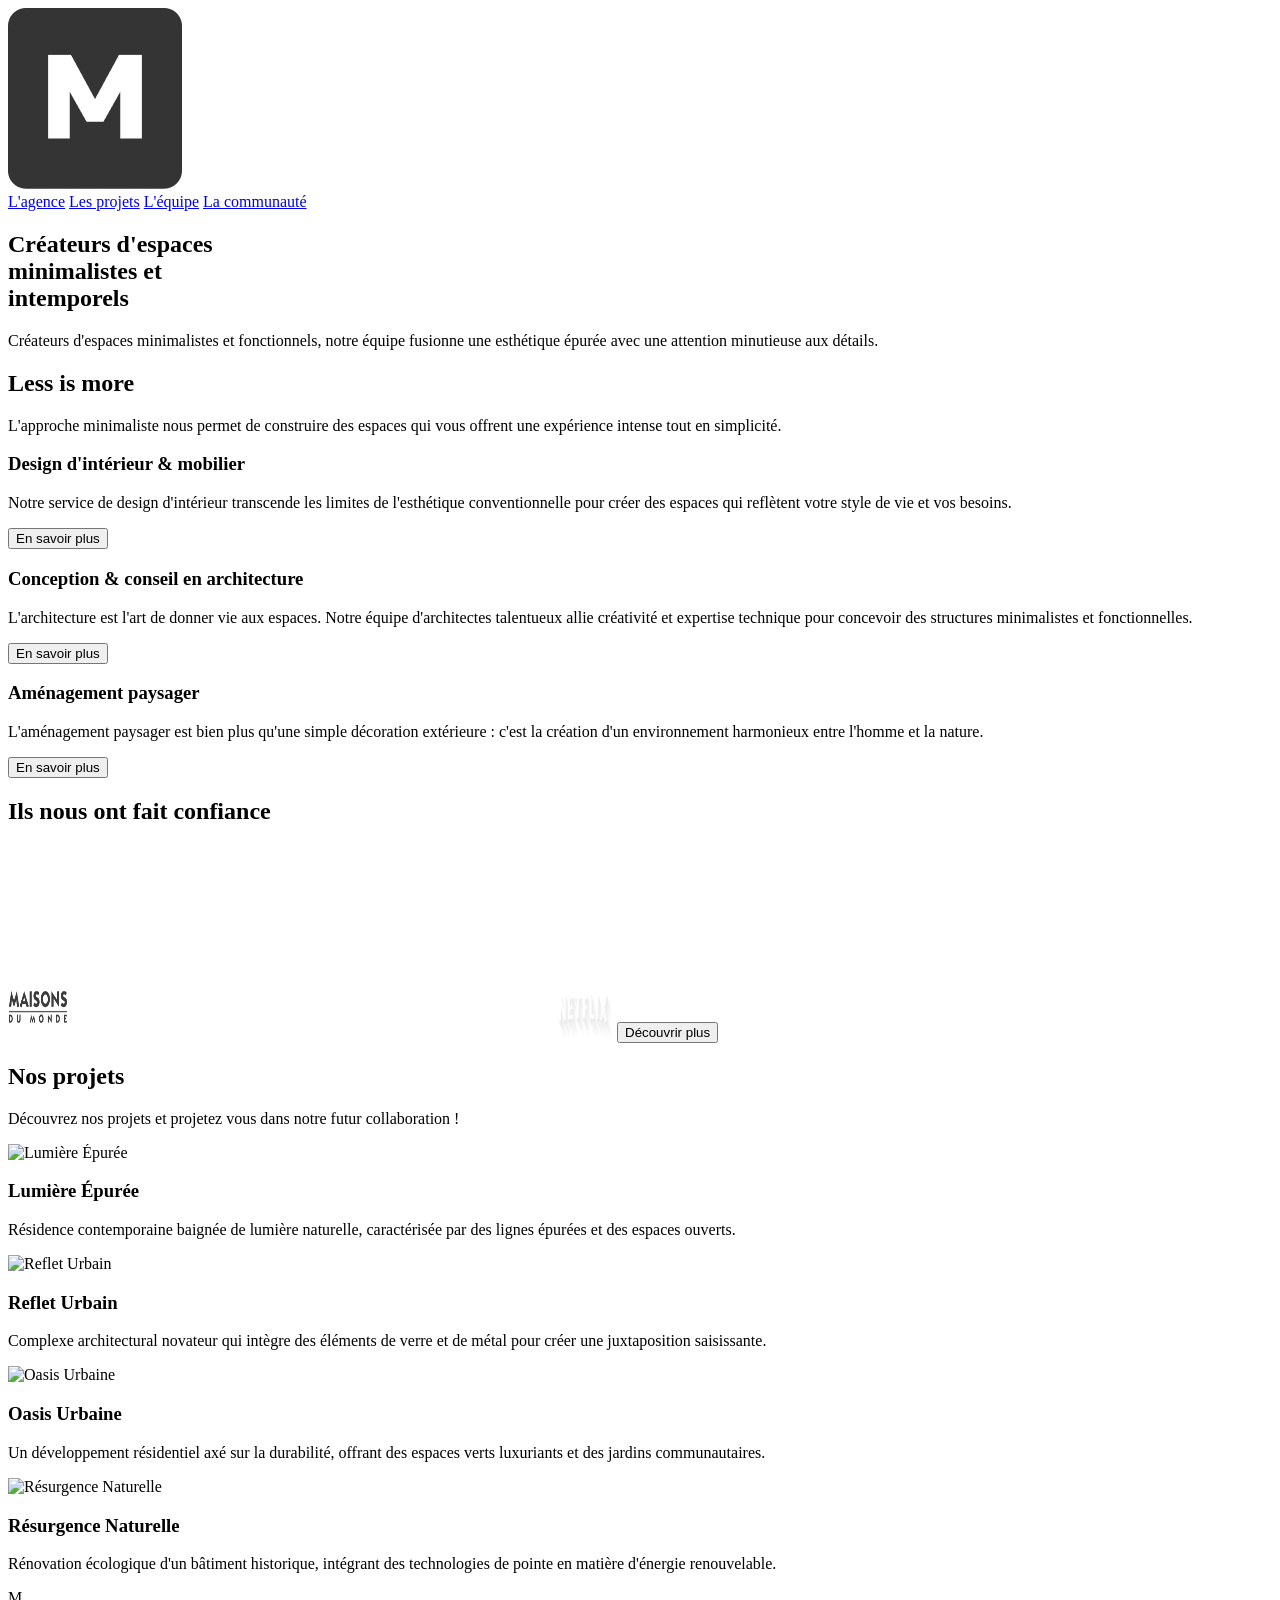
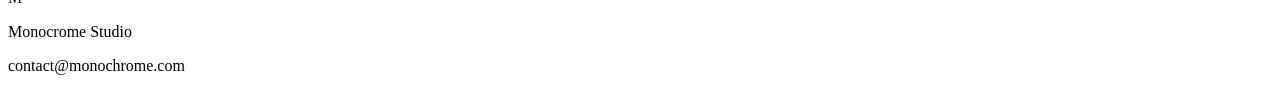
==== index.html @ 3fe99bdf "monochrome" ====
<!DOCTYPE html>
<html lang="fr">
<head>
    <meta charset="UTF-8">
    <meta name="viewport" content="width=device-width, initial-scale=1.0">
    <title>Monocrome Studio</title>
    <link rel="stylesheet" href="style.css">
</head>
<body>

    <!-- Header -->
    <header>
        <img src="asset/Group 2.png"width sizes="50">
        <nav>
            <a href="#">L'agence</a>
            <a href="#">Les projets</a>
            <a href="#">L'équipe</a>
            <a href="#">La communauté</a>
        </nav>
    </header>

    <!-- Section 1 -->
    <section>
        <h1>Créateurs d'espaces<br>minimalistes et<br>intemporels</h1>
        <p>Créateurs d'espaces minimalistes et fonctionnels, notre équipe fusionne une esthétique épurée avec une attention minutieuse aux détails.</p>
    </section>

    <!-- Section 2 -->
    <section>
        <h2>Less is more</h2>
        <p>L'approche minimaliste nous permet de construire des espaces qui vous offrent une expérience intense tout en simplicité.</p>

        <div>
            <h3>Design d'intérieur & mobilier</h3>
            <p>Notre service de design d'intérieur transcende les limites de l'esthétique conventionnelle pour créer des espaces qui reflètent votre style de vie et vos besoins.</p>
            <button>En savoir plus</button>
        </div>

        <div>
            <h3>Conception & conseil en architecture</h3>
            <p>L'architecture est l'art de donner vie aux espaces. Notre équipe d'architectes talentueux allie créativité et expertise technique pour concevoir des structures minimalistes et fonctionnelles.</p>
            <button>En savoir plus</button>
        </div>

        <div>
            <h3>Aménagement paysager</h3>
            <p>L'aménagement paysager est bien plus qu'une simple décoration extérieure : c'est la création d'un environnement harmonieux entre l'homme et la nature.</p>
            <button>En savoir plus</button>
        </div>
    </section>

    <!-- Section 3 -->
    <section>
        <h2>Ils nous ont fait confiance</h2>
            <img src="asset/image 2.png"width="60" height="60">
            <img src="asset/image 3.png">
            <img src="asset/image 4.png"width="60" height="60">
        <button>Découvrir plus</button>
    </section>

    <!-- Section 4 -->
    <section>
        <h2>Nos projets</h2>
        <p>Découvrez nos projets et projetez vous dans notre futur collaboration !</p>

        <div>
            <img src="https://via.placeholder.com/600x400?text=Lumière+Épurée" alt="Lumière Épurée">
            <h3>Lumière Épurée</h3>
            <p>Résidence contemporaine baignée de lumière naturelle, caractérisée par des lignes épurées et des espaces ouverts.</p>
        </div>

        <div>
            <img src="https://via.placeholder.com/600x400?text=Reflet+Urbain" alt="Reflet Urbain">
            <h3>Reflet Urbain</h3>
            <p>Complexe architectural novateur qui intègre des éléments de verre et de métal pour créer une juxtaposition saisissante.</p>
        </div>

        <div>
            <img src="https://via.placeholder.com/600x400?text=Oasis+Urbaine" alt="Oasis Urbaine">
            <h3>Oasis Urbaine</h3>
            <p>Un développement résidentiel axé sur la durabilité, offrant des espaces verts luxuriants et des jardins communautaires.</p>
        </div>

        <div>
            <img src="https://via.placeholder.com/600x400?text=Résurgence+Naturelle" alt="Résurgence Naturelle">
            <h3>Résurgence Naturelle</h3>
            <p>Rénovation écologique d'un bâtiment historique, intégrant des technologies de pointe en matière d'énergie renouvelable.</p>
        </div>
    </section>

    <!-- Footer -->
    <footer>
        <div>M</div>
        <p>Monocrome Studio</p>
        <p>contact@monochrome.com</p>
    </footer>

</body>
</html>
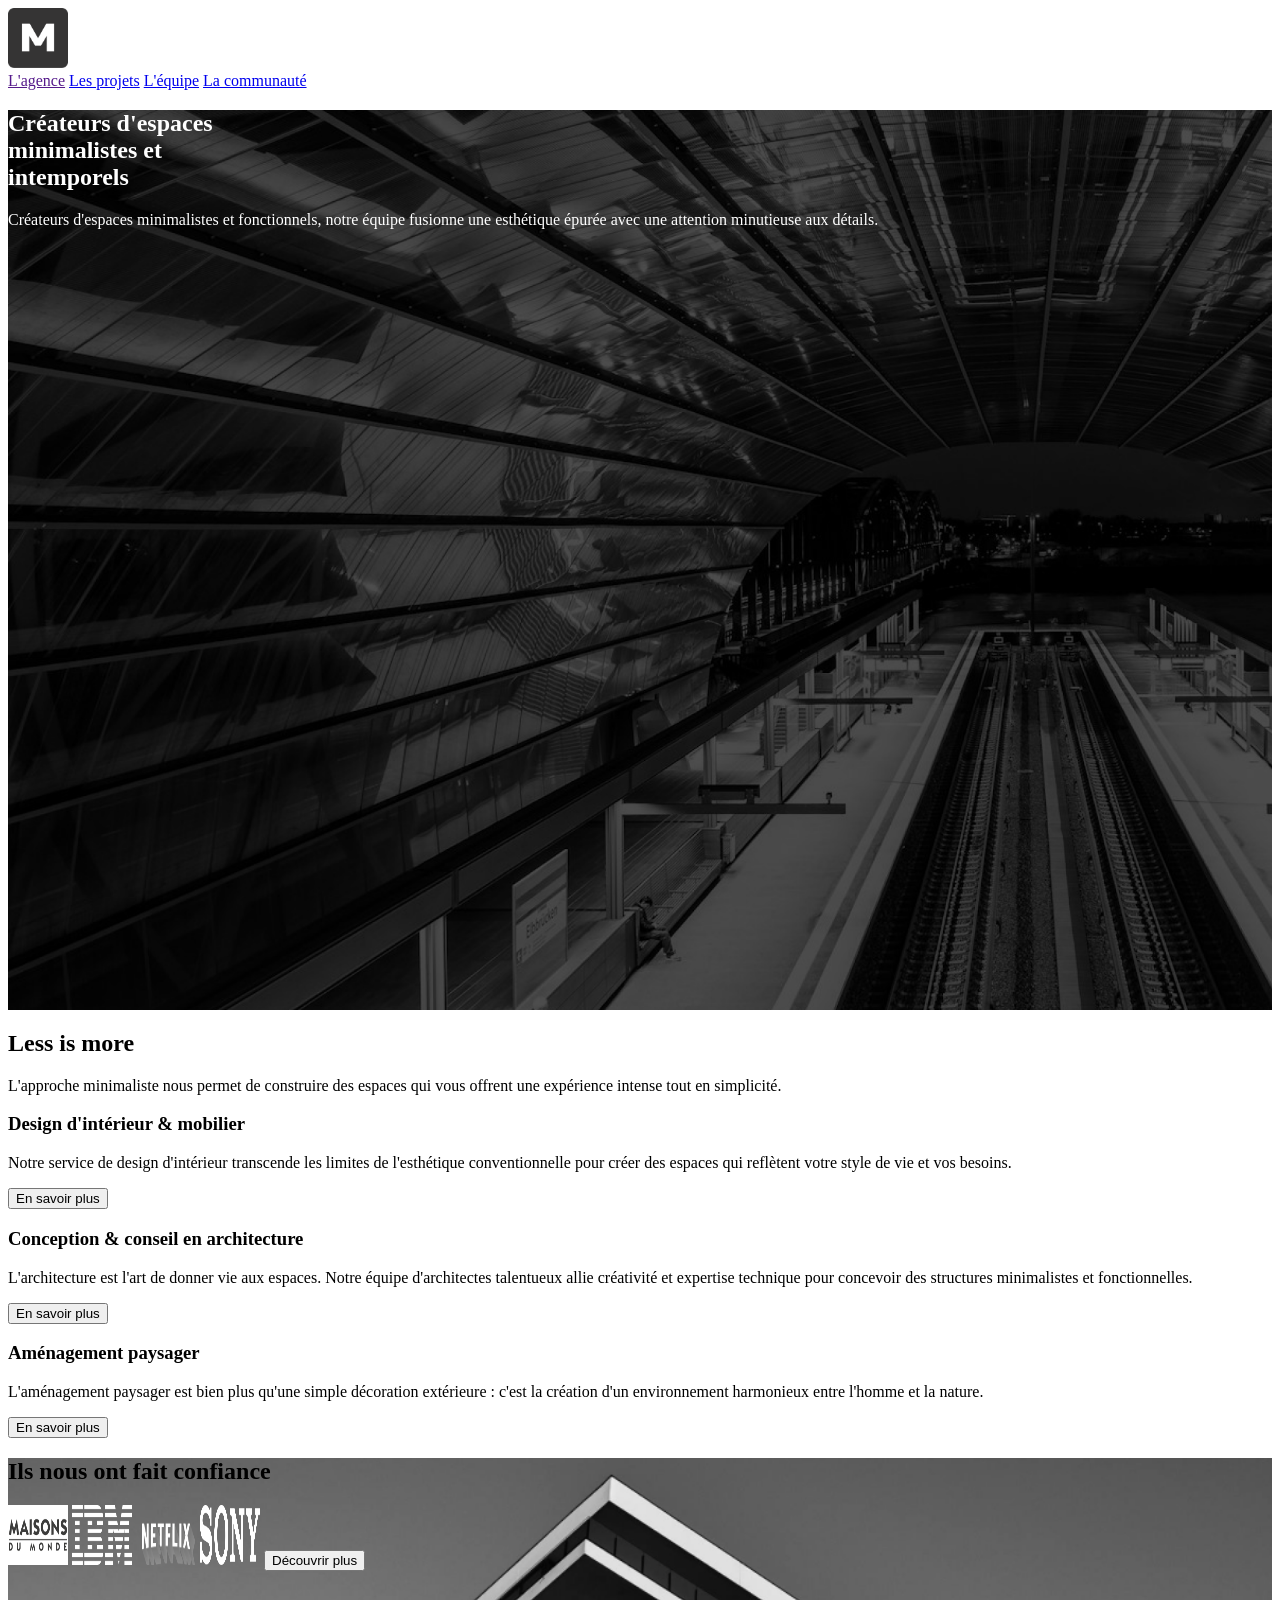
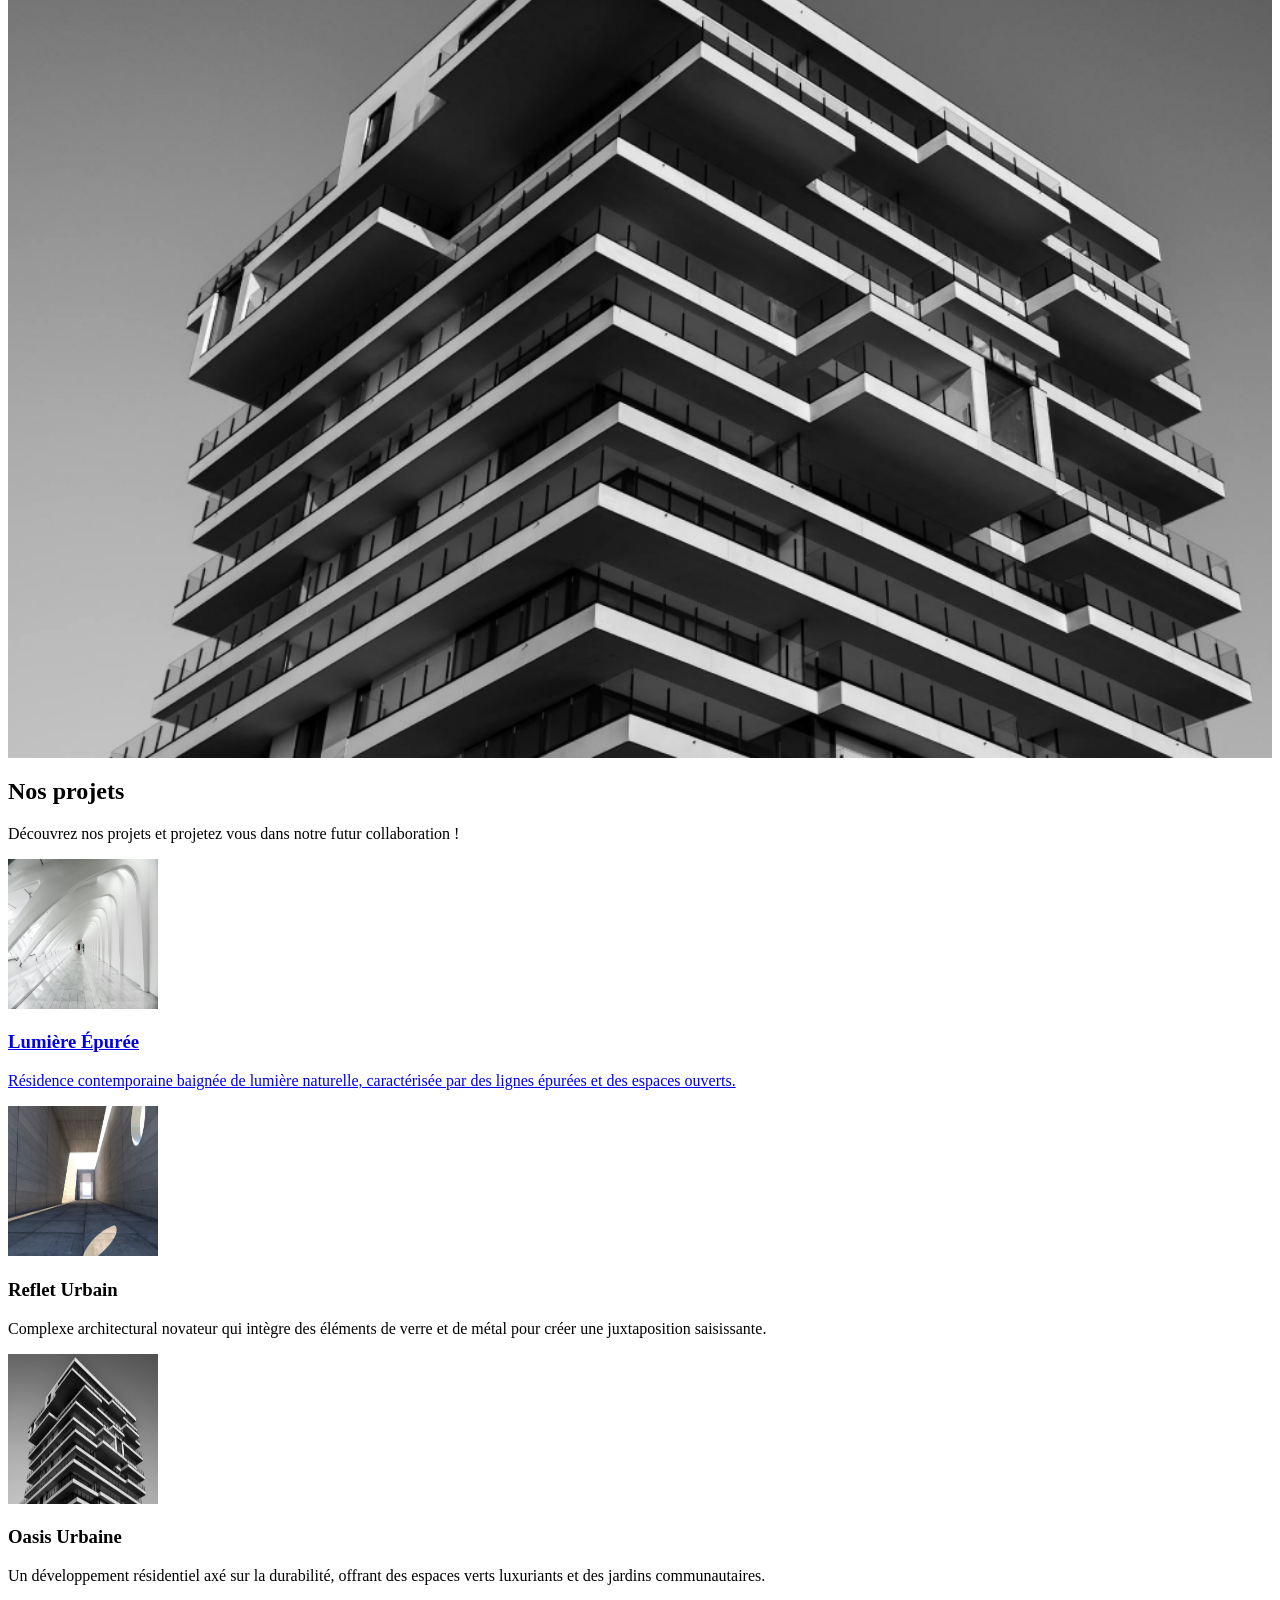
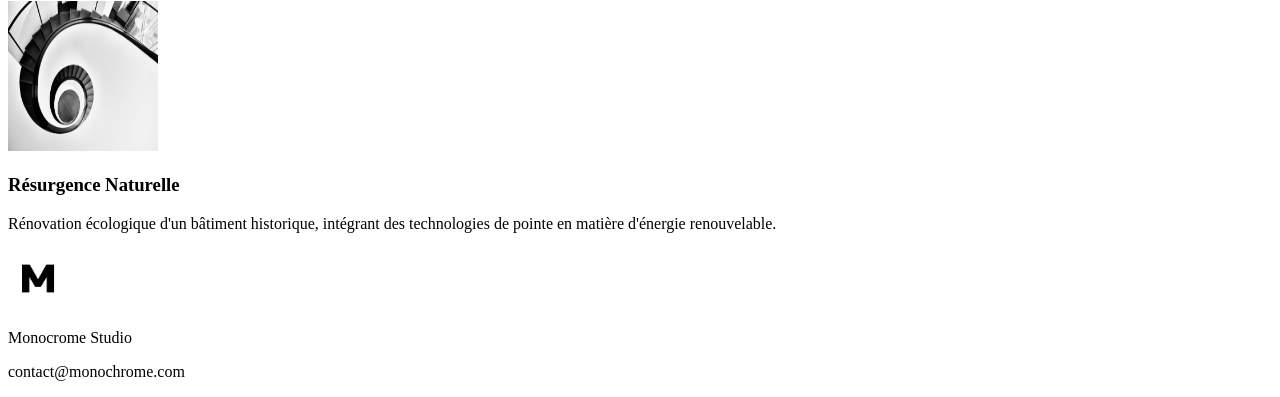
==== commit 08df4a03: "page 2" ====
--- a/index.html
+++ b/index.html
@@ -10,17 +10,17 @@
 
     <!-- Header -->
     <header>
-        <img src="asset/Group 2.png"width sizes="50">
+        <img src="asset/Group 2.png"width="60" height="60">
         <nav>
-            <a href="#">L'agence</a>
-            <a href="#">Les projets</a>
+            <a href="">L'agence</a>
+            <a href="#Les projets">Les projets</a>
             <a href="#">L'équipe</a>
             <a href="#">La communauté</a>
         </nav>
     </header>
 
     <!-- Section 1 -->
-    <section>
+    <section class="section-hero white">
         <h1>Créateurs d'espaces<br>minimalistes et<br>intemporels</h1>
         <p>Créateurs d'espaces minimalistes et fonctionnels, notre équipe fusionne une esthétique épurée avec une attention minutieuse aux détails.</p>
     </section>
@@ -50,39 +50,41 @@
     </section>
 
     <!-- Section 3 -->
-    <section>
+    <section class="section-confiance">
         <h2>Ils nous ont fait confiance</h2>
             <img src="asset/image 2.png"width="60" height="60">
-            <img src="asset/image 3.png">
+            <img src="asset/image 3.png"width="60" height="60">
             <img src="asset/image 4.png"width="60" height="60">
+            <img src="asset/image 5.png"width="60" height="60">
         <button>Découvrir plus</button>
     </section>
 
     <!-- Section 4 -->
     <section>
-        <h2>Nos projets</h2>
+        <h2 id="Les projets">Nos projets</h2>
         <p>Découvrez nos projets et projetez vous dans notre futur collaboration !</p>
 
+        <a href="lumière epurée.html" target="_blank">
         <div>
-            <img src="https://via.placeholder.com/600x400?text=Lumière+Épurée" alt="Lumière Épurée">
+            <img src="asset/Pexels Photo by gdtography.png"width="150" height="150">
             <h3>Lumière Épurée</h3>
             <p>Résidence contemporaine baignée de lumière naturelle, caractérisée par des lignes épurées et des espaces ouverts.</p>
-        </div>
+        </div></a>
 
         <div>
-            <img src="https://via.placeholder.com/600x400?text=Reflet+Urbain" alt="Reflet Urbain">
+            <img src="asset/Pexels Photo by gdtography-2.png"width="150" height="150">
             <h3>Reflet Urbain</h3>
             <p>Complexe architectural novateur qui intègre des éléments de verre et de métal pour créer une juxtaposition saisissante.</p>
         </div>
 
         <div>
-            <img src="https://via.placeholder.com/600x400?text=Oasis+Urbaine" alt="Oasis Urbaine">
+            <img src="asset/Pexels Photo by gdtography-1.png"width="150" height="150">
             <h3>Oasis Urbaine</h3>
             <p>Un développement résidentiel axé sur la durabilité, offrant des espaces verts luxuriants et des jardins communautaires.</p>
         </div>
 
         <div>
-            <img src="https://via.placeholder.com/600x400?text=Résurgence+Naturelle" alt="Résurgence Naturelle">
+            <img src="asset/Pexels Photo by gdtography-3.png"width="150" height="150">
             <h3>Résurgence Naturelle</h3>
             <p>Rénovation écologique d'un bâtiment historique, intégrant des technologies de pointe en matière d'énergie renouvelable.</p>
         </div>
@@ -90,7 +92,7 @@
 
     <!-- Footer -->
     <footer>
-        <div>M</div>
+        <div><img src="asset/Group 1.png"width="60" height="60"></div>
         <p>Monocrome Studio</p>
         <p>contact@monochrome.com</p>
     </footer>
--- a/style.css
+++ b/style.css
@@ -0,0 +1,21 @@
+.section-hero{
+    background-image: url(asset/Rectangle\ 1.png);
+    background-size: cover;
+    background-repeat: no-repeat;
+    height: 100vh;
+}
+
+.section-confiance{
+    background-image: url(asset/Pexels\ Photo\ by\ gdtography-1.png);
+    background-size: cover;
+    background-repeat: no-repeat;
+    height: 100vh;
+}
+
+.white{
+    color: white;
+}
+
+.border{
+    border: 2px solid #000
+}
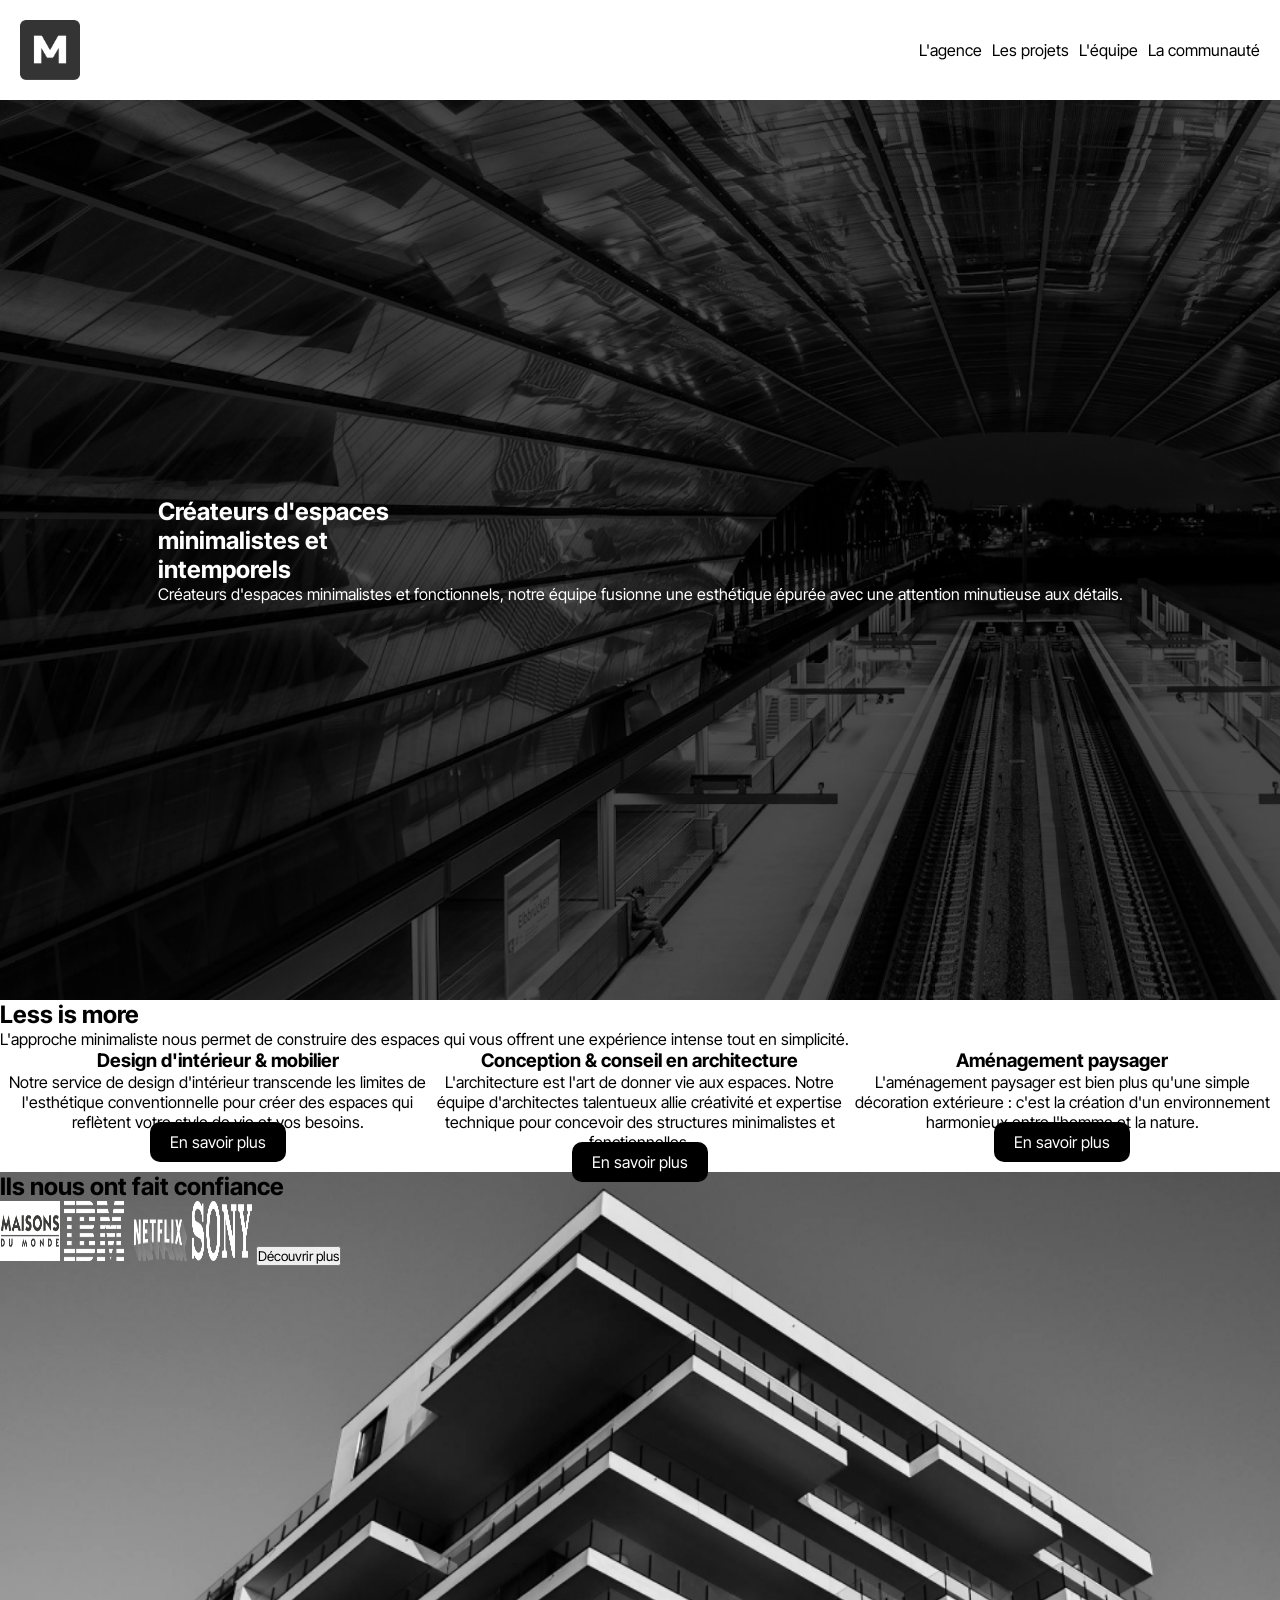
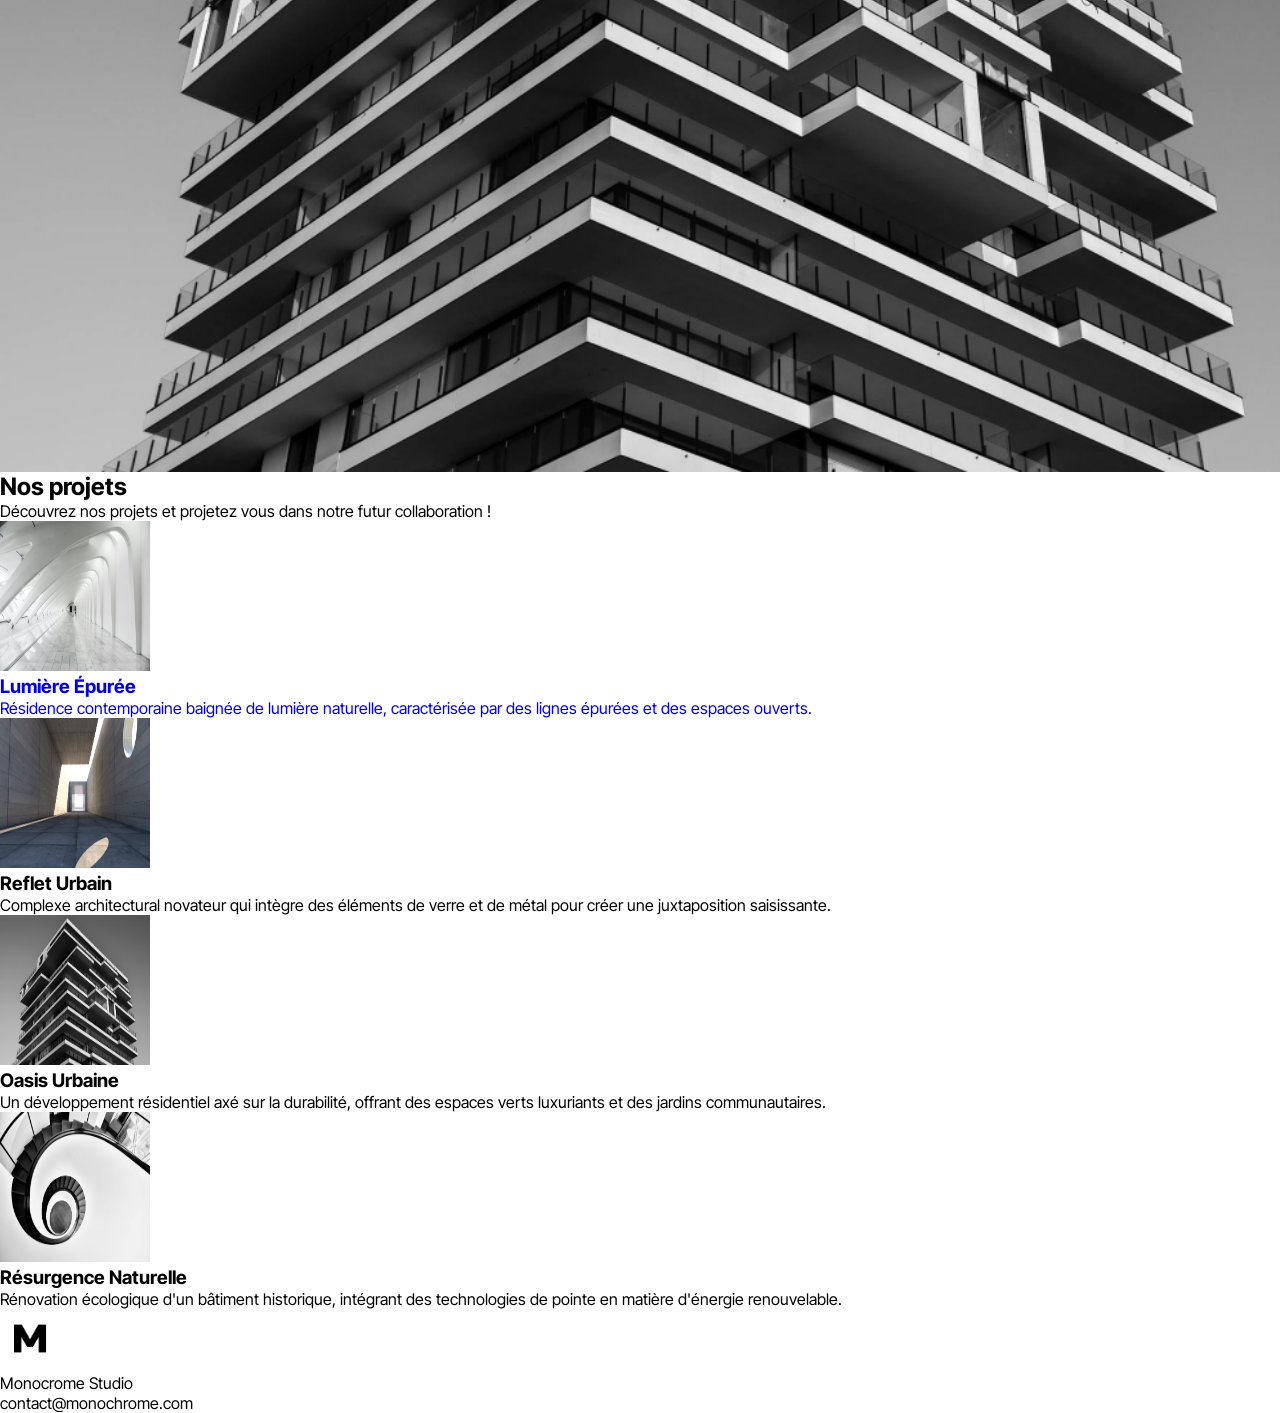
==== commit f8026db8: "2" ====
--- a/index.html
+++ b/index.html
@@ -9,44 +9,49 @@
 <body>
 
     <!-- Header -->
-    <header>
+    <header class="flex space-betwenn align-center p-20">
         <img src="asset/Group 2.png"width="60" height="60">
-        <nav>
-            <a href="">L'agence</a>
-            <a href="#Les projets">Les projets</a>
-            <a href="#">L'équipe</a>
-            <a href="#">La communauté</a>
+        <nav class="flex gap-8">
+            <a href="" class="black">L'agence</a>
+            <a href="" class="black" id="Lesprojets">Les projets</a>
+            <a href="" class="black">L'équipe</a>
+            <a href="" class="black">La communauté</a>
         </nav>
     </header>
 
     <!-- Section 1 -->
-    <section class="section-hero white">
+    <section class="section-hero white flex align-center justify-center">
+        <div class="justify-center">
         <h1>Créateurs d'espaces<br>minimalistes et<br>intemporels</h1>
         <p>Créateurs d'espaces minimalistes et fonctionnels, notre équipe fusionne une esthétique épurée avec une attention minutieuse aux détails.</p>
+        </div>
     </section>
 
     <!-- Section 2 -->
     <section>
+        <div>
         <h2>Less is more</h2>
         <p>L'approche minimaliste nous permet de construire des espaces qui vous offrent une expérience intense tout en simplicité.</p>
-
-        <div>
+        </div>
+<div class="flex space-betwenn justify-center">
+        <div class="card">
             <h3>Design d'intérieur & mobilier</h3>
             <p>Notre service de design d'intérieur transcende les limites de l'esthétique conventionnelle pour créer des espaces qui reflètent votre style de vie et vos besoins.</p>
-            <button>En savoir plus</button>
+            <a href="" class="btn-black">En savoir plus</a>
         </div>
 
-        <div>
+        <div class="card">
             <h3>Conception & conseil en architecture</h3>
             <p>L'architecture est l'art de donner vie aux espaces. Notre équipe d'architectes talentueux allie créativité et expertise technique pour concevoir des structures minimalistes et fonctionnelles.</p>
-            <button>En savoir plus</button>
+            <a href="" class="btn-black">En savoir plus</a>
         </div>
 
-        <div>
+        <div class="card">
             <h3>Aménagement paysager</h3>
             <p>L'aménagement paysager est bien plus qu'une simple décoration extérieure : c'est la création d'un environnement harmonieux entre l'homme et la nature.</p>
-            <button>En savoir plus</button>
+            <a href="" class="btn-black">En savoir plus</a>
         </div>
+    </div>
     </section>
 
     <!-- Section 3 -->
--- a/style.css
+++ b/style.css
@@ -1,3 +1,15 @@
+@import url('https://fonts.googleapis.com/css2?family=Inter+Tight:ital,wght@0,100..900;1,100..900&family=Rubik:ital,wght@0,300..900;1,300..900&display=swap');
+
+*{
+  font-family: "Inter Tight", sans-serif;
+  font-optical-sizing: auto;
+  font-weight: weight;
+  font-style: normal;
+  padding: 0;
+  margin: 0;
+  box-sizing: border-box;
+}
+
 .section-hero{
     background-image: url(asset/Rectangle\ 1.png);
     background-size: cover;
@@ -19,3 +31,69 @@
 .border{
     border: 2px solid #000
 }
+
+/*flex box*/
+
+.align-center{
+    align-items: center; 
+}
+
+.flex{
+    display: flex;
+    flex-wrap: wrap;
+}
+
+.space-betwenn{
+    justify-content: space-between;
+}
+
+.gap-8{
+    gap: 10px;
+}
+
+.justify-center{
+    justify-content: center;
+}
+
+/*texte*/
+
+a{
+    text-decoration: none;
+}
+
+.black{
+    color: black;
+}
+
+/* magin & padding*/
+
+.p-20{
+    padding: 20px;
+}
+
+/* taille */
+
+.w-40{
+    width: 40%;
+}
+
+.card{
+background-color: white;
+width: 33%;
+text-align: center;
+
+}
+.btn-black{
+    background-color: #000;
+    border-radius: 10px;
+    color: white;
+    padding: 10px 20px;
+
+}
+.btn-white{
+    background-color: #000;
+    border-radius: 10px;
+    color: white;
+    padding: 10px 20px;
+
+}
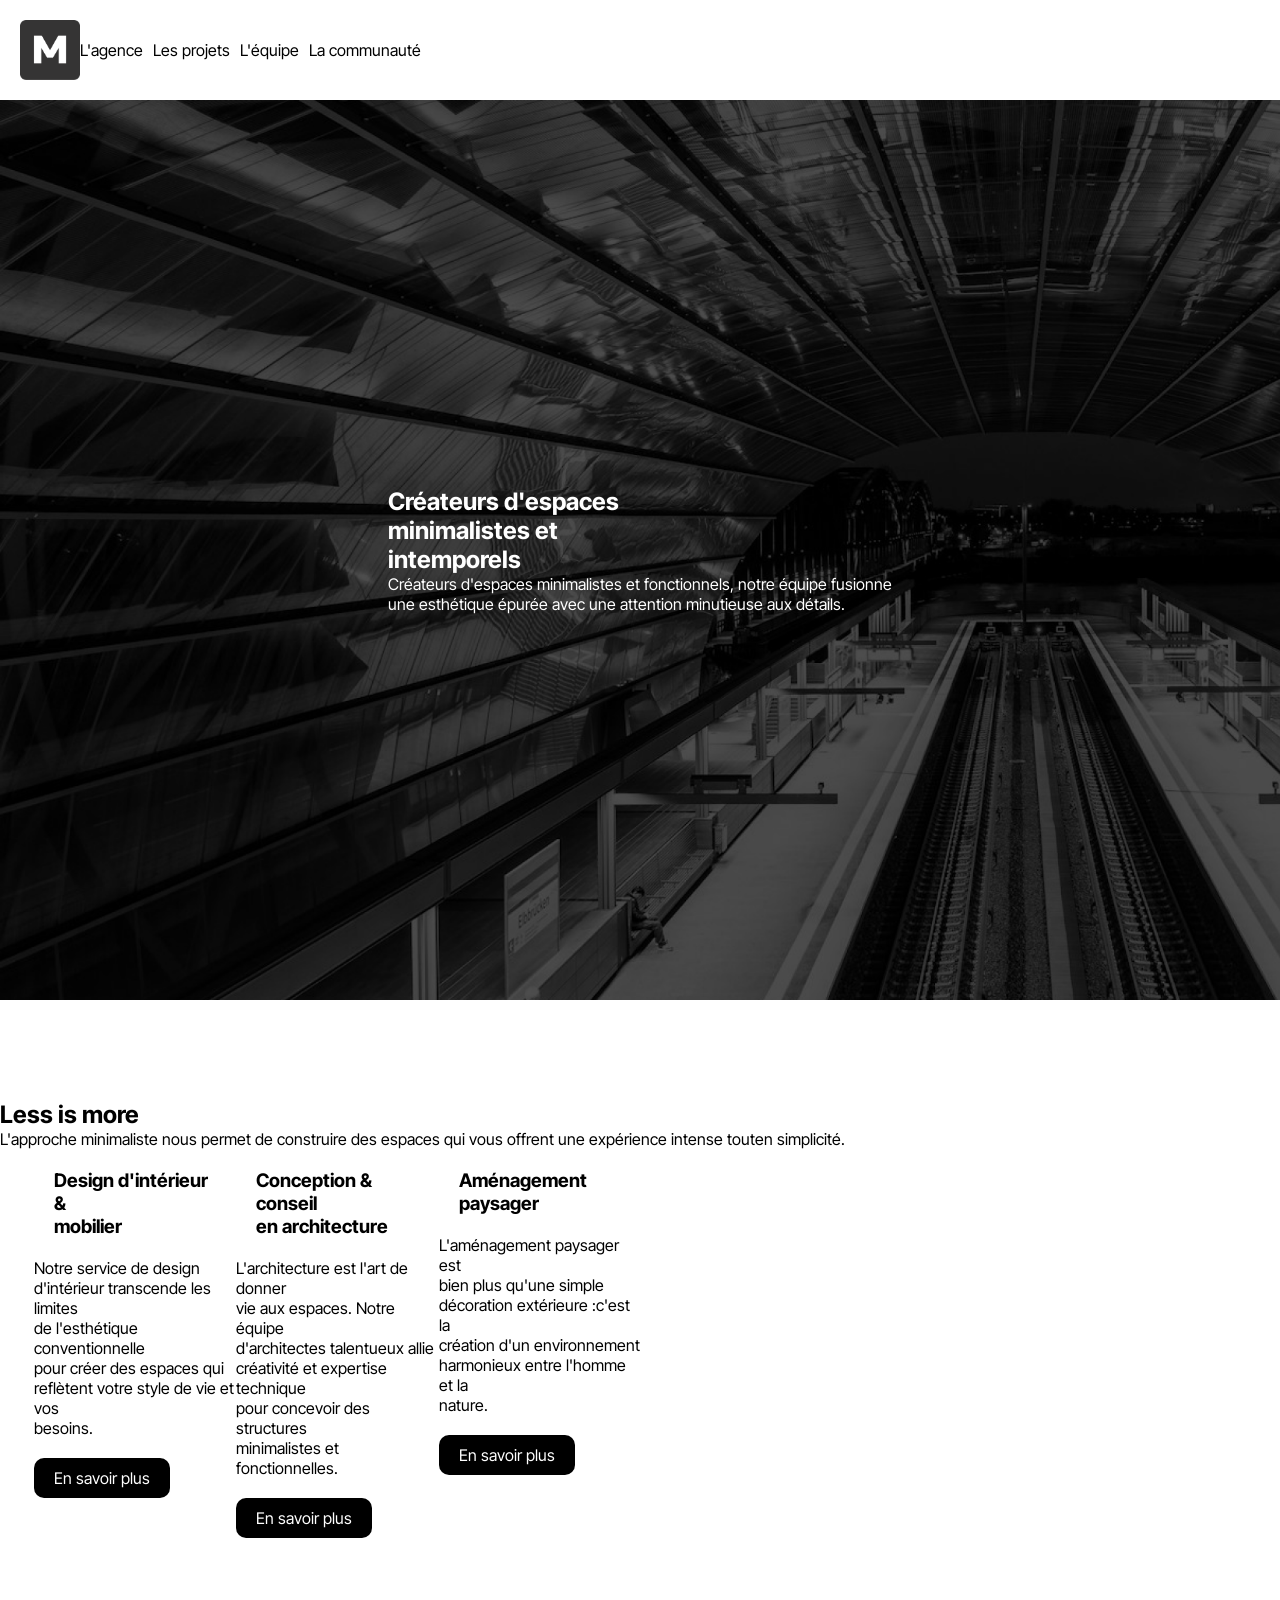
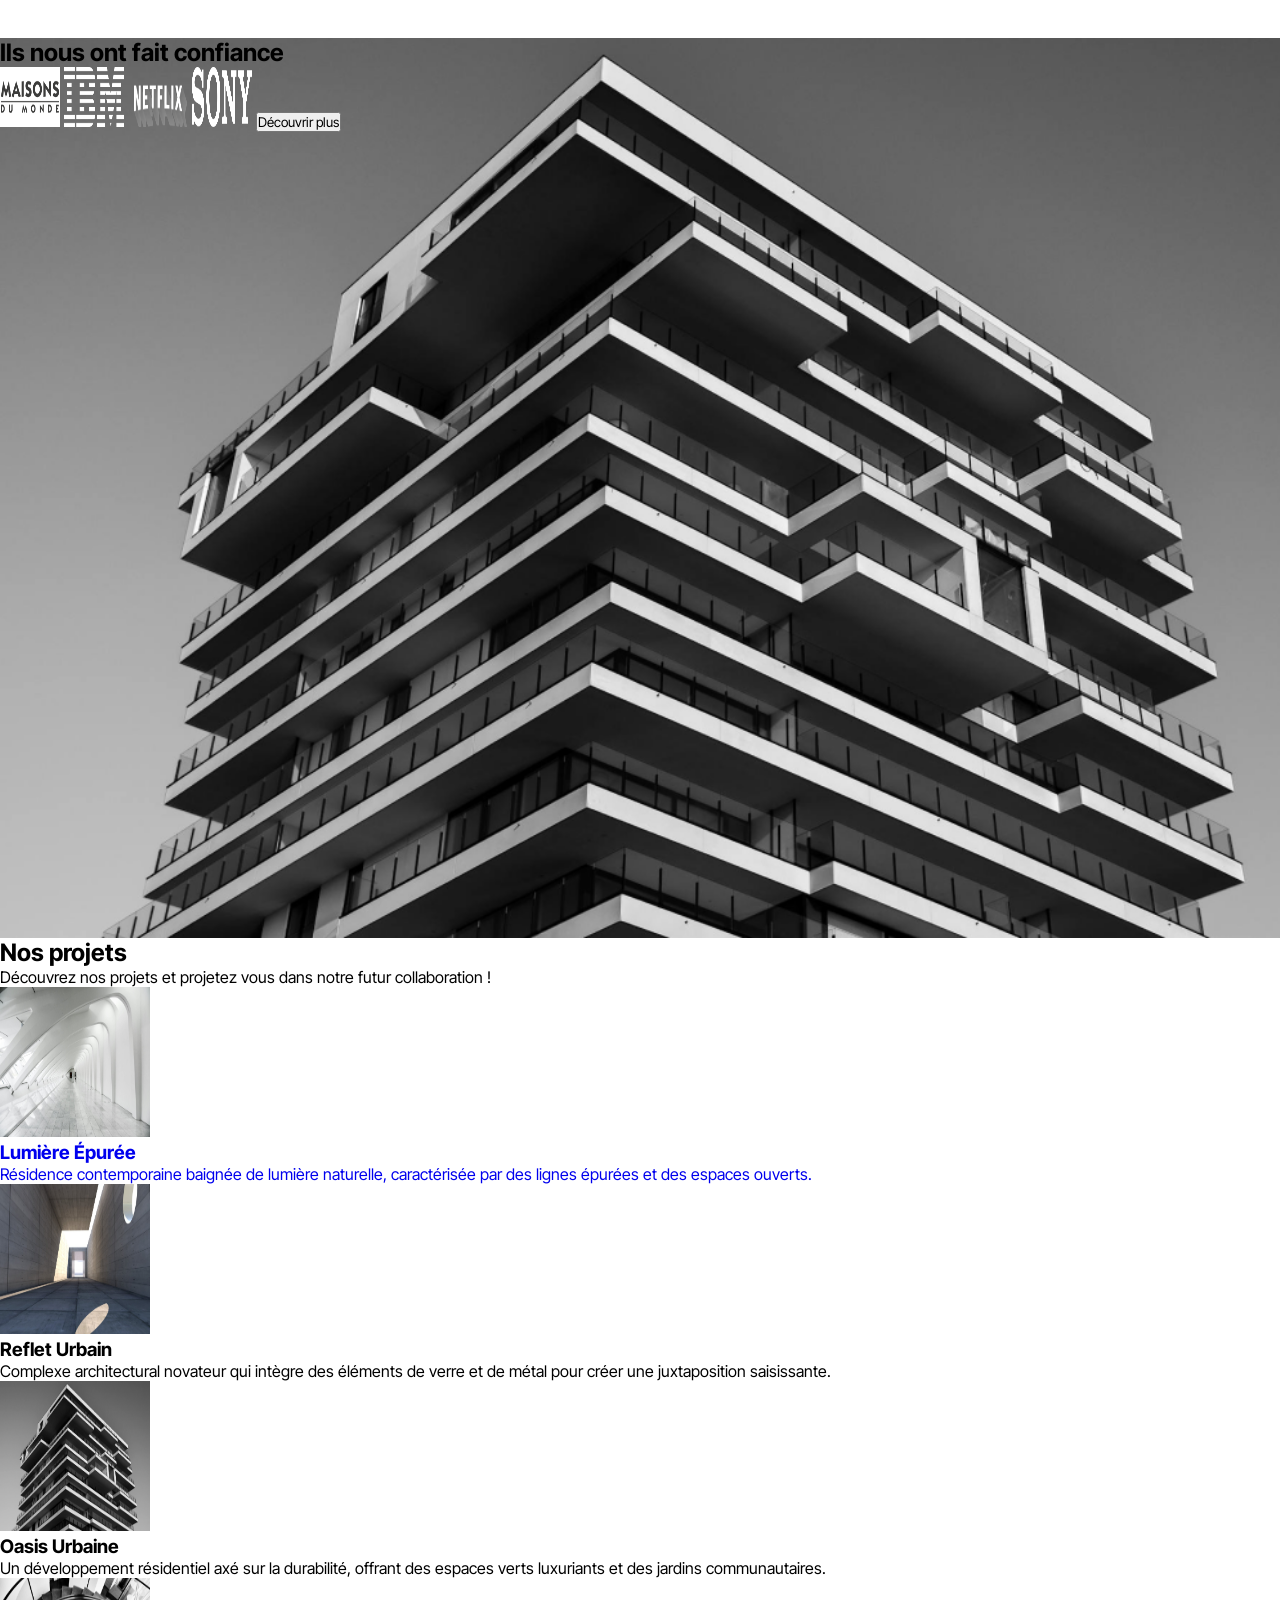
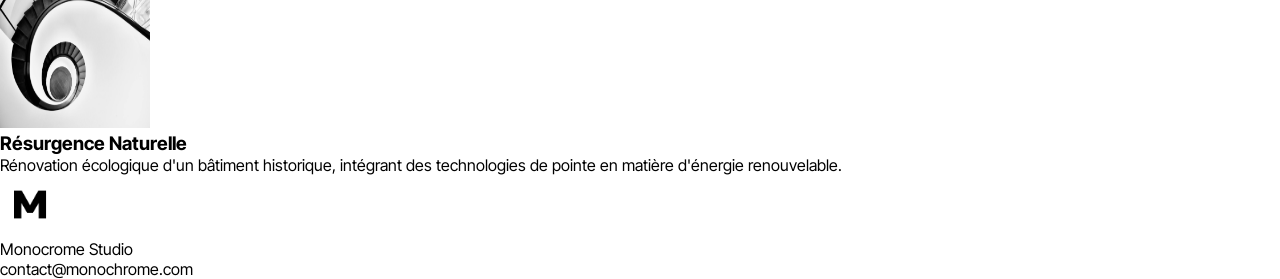
==== commit 8d78ac02: "r" ====
--- a/index.html
+++ b/index.html
@@ -1,16 +1,18 @@
 <!DOCTYPE html>
 <html lang="fr">
+
 <head>
     <meta charset="UTF-8">
     <meta name="viewport" content="width=device-width, initial-scale=1.0">
     <title>Monocrome Studio</title>
     <link rel="stylesheet" href="style.css">
 </head>
+
 <body>
 
     <!-- Header -->
     <header class="flex space-betwenn align-center p-20">
-        <img src="asset/Group 2.png"width="60" height="60">
+        <img src="asset/Group 2.png" width="60" height="60">
         <nav class="flex gap-8">
             <a href="" class="black">L'agence</a>
             <a href="" class="black" id="Lesprojets">Les projets</a>
@@ -20,47 +22,50 @@
     </header>
 
     <!-- Section 1 -->
+
     <section class="section-hero white flex align-center justify-center">
         <div class="justify-center">
-        <h1>Créateurs d'espaces<br>minimalistes et<br>intemporels</h1>
-        <p>Créateurs d'espaces minimalistes et fonctionnels, notre équipe fusionne une esthétique épurée avec une attention minutieuse aux détails.</p>
+            <h1>Créateurs d'espaces<br>minimalistes et<br>intemporels</h1>
+            <p>Créateurs d'espaces minimalistes et fonctionnels, notre équipe fusionne <br>une esthétique épurée avec
+                une attention minutieuse aux détails.</p>
         </div>
     </section>
 
     <!-- Section 2 -->
-    <section>
-        <div>
-        <h2>Less is more</h2>
-        <p>L'approche minimaliste nous permet de construire des espaces qui vous offrent une expérience intense tout en simplicité.</p>
+
+    <section class="flex mgt-100">
+        <div class="space-around">
+            <h2>Less is more</h2>
+            <p>L'approche minimaliste nous permet de construire des espaces  qui vous offrent une expérience intense touten simplicité.</p>
         </div>
-<div class="flex space-betwenn justify-center">
-        <div class="card">
-            <h3>Design d'intérieur & mobilier</h3>
-            <p>Notre service de design d'intérieur transcende les limites de l'esthétique conventionnelle pour créer des espaces qui reflètent votre style de vie et vos besoins.</p>
-            <a href="" class="btn-black">En savoir plus</a>
+        <div class="flex  space-between space-around justify-center">
+            <div class="card">
+                <h3 class="p-20">Design d'intérieur & <br> mobilier</h3>
+                <p>Notre service de design <br> d'intérieur transcende les limites <br> de l'esthétique conventionnelle <br>pour créer des espaces qui <br>reflètent votre style de vie et vos <br>  besoins.</p>
+                <a href="" class="btn-black mgt-20">En savoir plus</a>
+            </div>
+
+            <div class="card">
+                <h3 class="p-20">Conception & conseil <br>en architecture</h3>
+                <p>L'architecture est l'art de donner <br> vie aux espaces. Notre équipe <br> d'architectes talentueux allie <br> créativité et expertise technique <br> pour concevoir des structures <br> minimalistes et fonctionnelles.</p>
+                <a href="" class="btn-black mgt-20">En savoir plus</a>
+            </div>
+
+            <div class="card">
+                <h3 class="p-20">Aménagement <br> paysager</h3>
+                <p>L'aménagement paysager est<br>bien plus qu'une simple<br>décoration extérieure :c'est la<br> création d'un environnement<br>harmonieux entre l'homme et la<br>nature.</p>
+                <a href="" class="btn-black mgt-20">En savoir plus</a>
+            </div>
         </div>
-
-        <div class="card">
-            <h3>Conception & conseil en architecture</h3>
-            <p>L'architecture est l'art de donner vie aux espaces. Notre équipe d'architectes talentueux allie créativité et expertise technique pour concevoir des structures minimalistes et fonctionnelles.</p>
-            <a href="" class="btn-black">En savoir plus</a>
-        </div>
-
-        <div class="card">
-            <h3>Aménagement paysager</h3>
-            <p>L'aménagement paysager est bien plus qu'une simple décoration extérieure : c'est la création d'un environnement harmonieux entre l'homme et la nature.</p>
-            <a href="" class="btn-black">En savoir plus</a>
-        </div>
-    </div>
     </section>
 
     <!-- Section 3 -->
-    <section class="section-confiance">
+    <section class="section-confiance mgt-100">
         <h2>Ils nous ont fait confiance</h2>
-            <img src="asset/image 2.png"width="60" height="60">
-            <img src="asset/image 3.png"width="60" height="60">
-            <img src="asset/image 4.png"width="60" height="60">
-            <img src="asset/image 5.png"width="60" height="60">
+        <img src="asset/image 2.png" width="60" height="60">
+        <img src="asset/image 3.png" width="60" height="60">
+        <img src="asset/image 4.png" width="60" height="60">
+        <img src="asset/image 5.png" width="60" height="60">
         <button>Découvrir plus</button>
     </section>
 
@@ -70,37 +75,43 @@
         <p>Découvrez nos projets et projetez vous dans notre futur collaboration !</p>
 
         <a href="lumière epurée.html" target="_blank">
-        <div>
-            <img src="asset/Pexels Photo by gdtography.png"width="150" height="150">
-            <h3>Lumière Épurée</h3>
-            <p>Résidence contemporaine baignée de lumière naturelle, caractérisée par des lignes épurées et des espaces ouverts.</p>
-        </div></a>
+            <div>
+                <img src="asset/Pexels Photo by gdtography.png" width="150" height="150">
+                <h3>Lumière Épurée</h3>
+                <p>Résidence contemporaine baignée de lumière naturelle, caractérisée par des lignes épurées et des
+                    espaces ouverts.</p>
+            </div>
+        </a>
 
         <div>
-            <img src="asset/Pexels Photo by gdtography-2.png"width="150" height="150">
+            <img src="asset/Pexels Photo by gdtography-2.png" width="150" height="150">
             <h3>Reflet Urbain</h3>
-            <p>Complexe architectural novateur qui intègre des éléments de verre et de métal pour créer une juxtaposition saisissante.</p>
+            <p>Complexe architectural novateur qui intègre des éléments de verre et de métal pour créer une
+                juxtaposition saisissante.</p>
         </div>
 
         <div>
-            <img src="asset/Pexels Photo by gdtography-1.png"width="150" height="150">
+            <img src="asset/Pexels Photo by gdtography-1.png" width="150" height="150">
             <h3>Oasis Urbaine</h3>
-            <p>Un développement résidentiel axé sur la durabilité, offrant des espaces verts luxuriants et des jardins communautaires.</p>
+            <p>Un développement résidentiel axé sur la durabilité, offrant des espaces verts luxuriants et des jardins
+                communautaires.</p>
         </div>
 
         <div>
-            <img src="asset/Pexels Photo by gdtography-3.png"width="150" height="150">
+            <img src="asset/Pexels Photo by gdtography-3.png" width="150" height="150">
             <h3>Résurgence Naturelle</h3>
-            <p>Rénovation écologique d'un bâtiment historique, intégrant des technologies de pointe en matière d'énergie renouvelable.</p>
+            <p>Rénovation écologique d'un bâtiment historique, intégrant des technologies de pointe en matière d'énergie
+                renouvelable.</p>
         </div>
     </section>
 
     <!-- Footer -->
     <footer>
-        <div><img src="asset/Group 1.png"width="60" height="60"></div>
+        <div><img src="asset/Group 1.png" width="60" height="60"></div>
         <p>Monocrome Studio</p>
         <p>contact@monochrome.com</p>
     </footer>
 
 </body>
+
 </html>
--- a/style.css
+++ b/style.css
@@ -8,6 +8,9 @@
   padding: 0;
   margin: 0;
   box-sizing: border-box;
+}
+a{
+    display: inline-block;
 }
 
 .section-hero{
@@ -43,8 +46,12 @@
     flex-wrap: wrap;
 }
 
-.space-betwenn{
+.space-between{
     justify-content: space-between;
+}
+
+.space-around{
+    justify-content: space-around;
 }
 
 .gap-8{
@@ -54,6 +61,15 @@
 .justify-center{
     justify-content: center;
 }
+
+/*CONTAINER*/
+
+.container-1200{
+    max-width: 1200px;
+    margin-left: auto;
+    margin-right: auto;
+}
+
 
 /*texte*/
 
@@ -71,6 +87,22 @@
     padding: 20px;
 }
 
+.p-50{
+    padding: 50px;
+}
+
+.p-200{
+    padding: 200px;
+}
+
+.mgt-100{
+    margin-top: 100px;
+}
+
+.mgt-20{
+    margin-top: 20px;
+}
+
 /* taille */
 
 .w-40{
@@ -79,10 +111,9 @@
 
 .card{
 background-color: white;
-width: 33%;
-text-align: center;
+width: 30%;
+}
 
-}
 .btn-black{
     background-color: #000;
     border-radius: 10px;
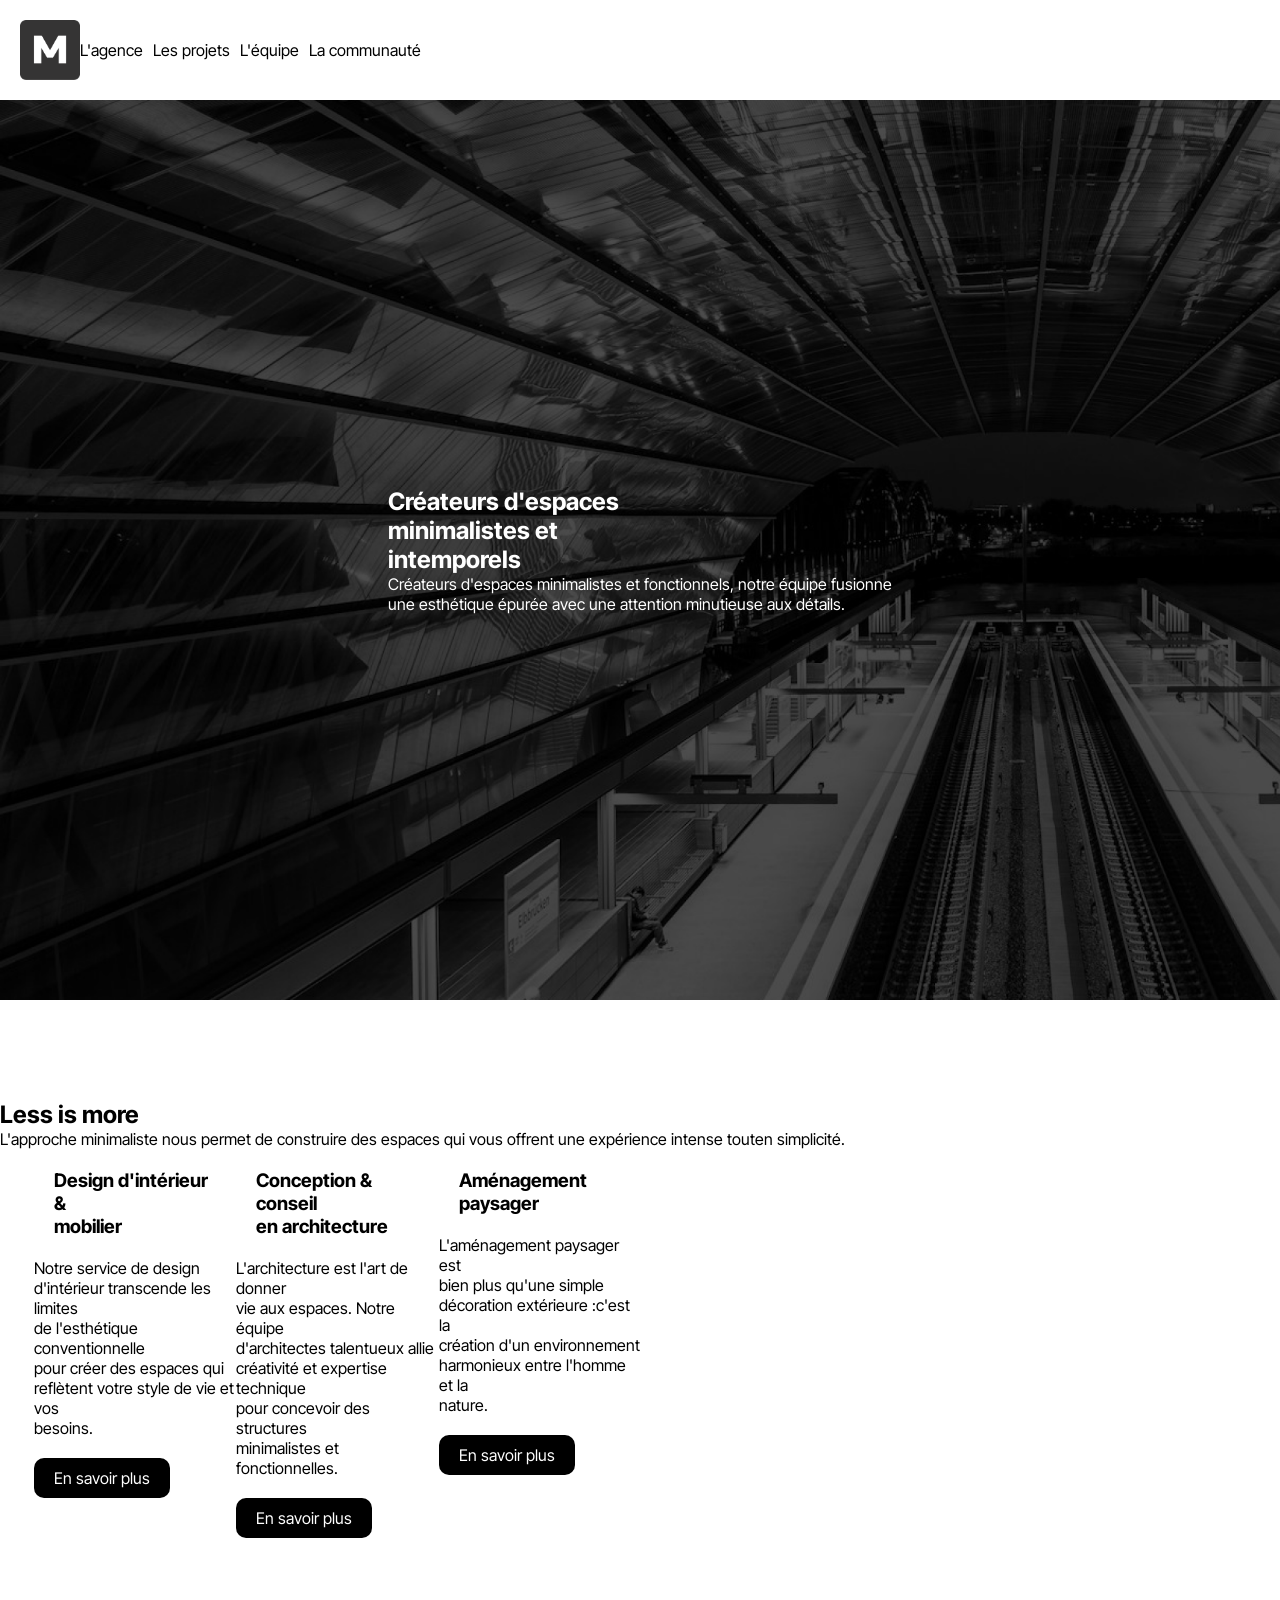
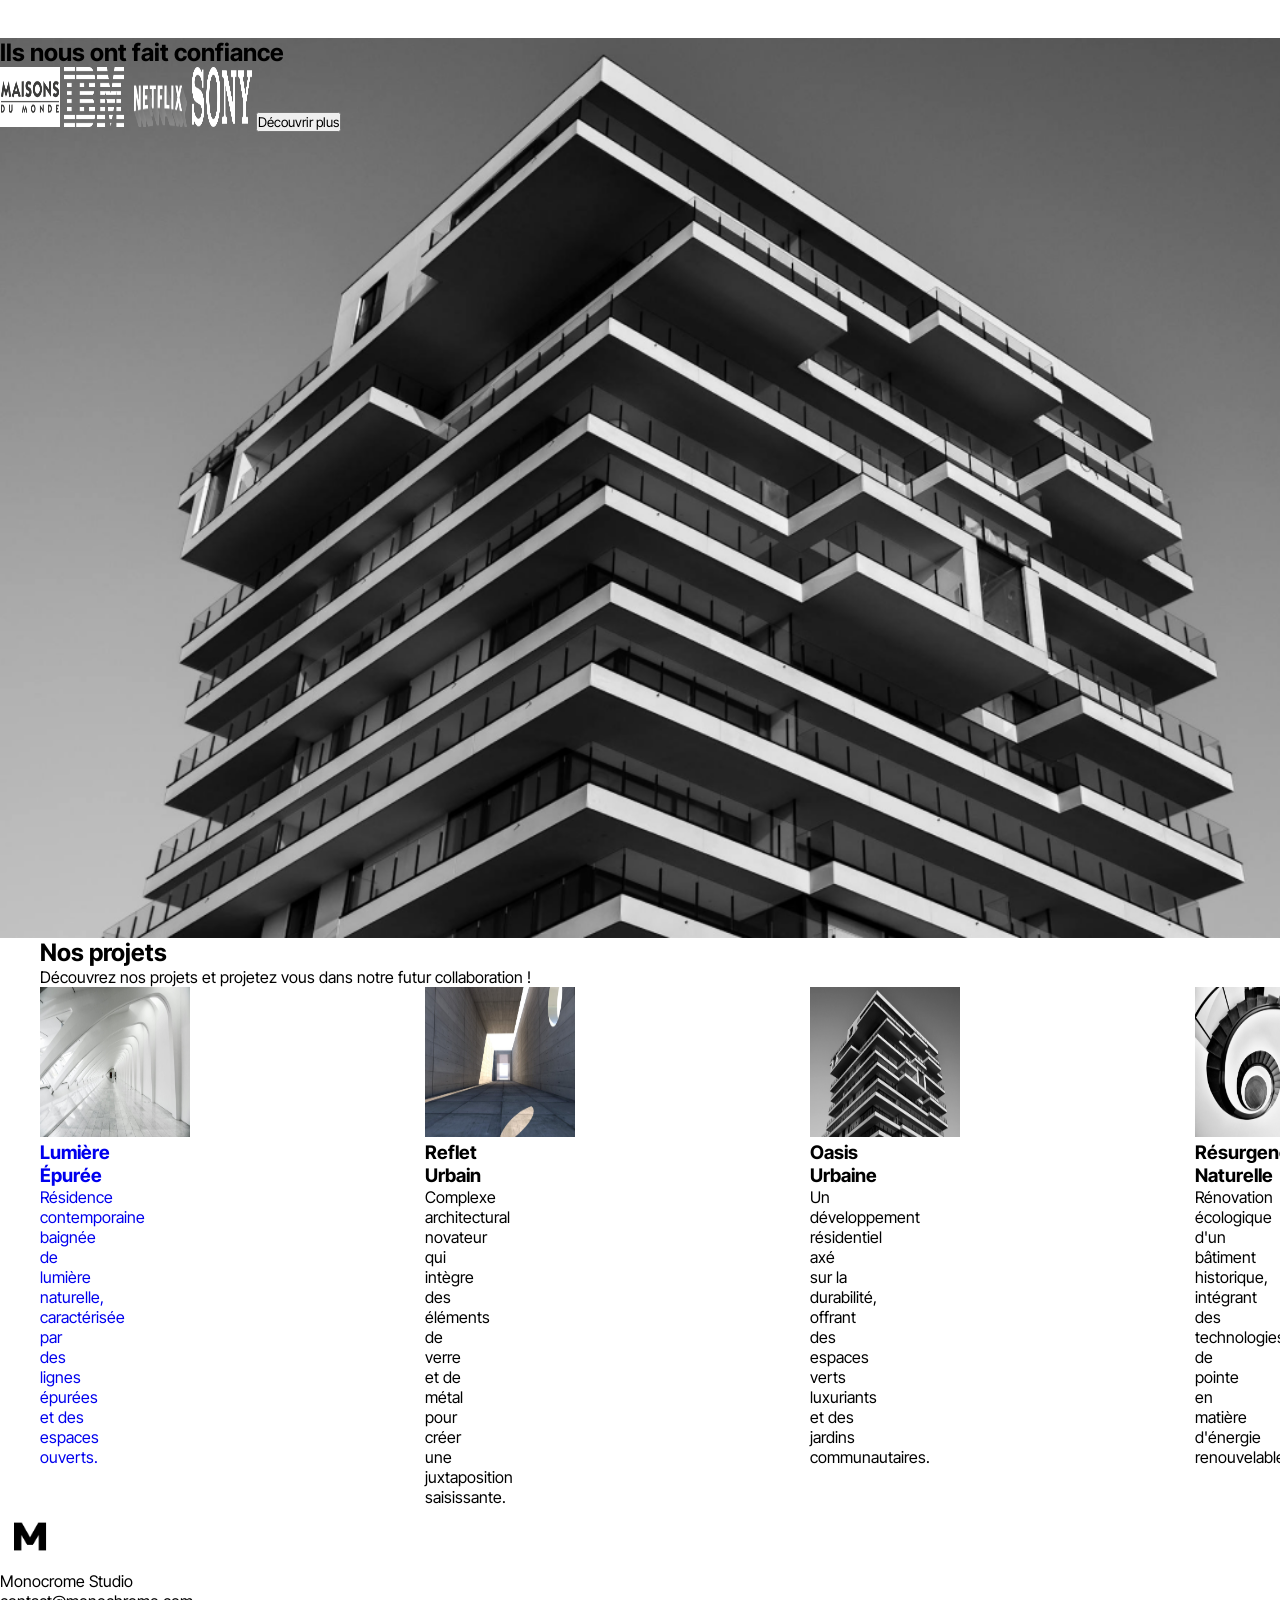
==== commit f6c23f70: "monochrome" ====
--- a/index.html
+++ b/index.html
@@ -69,40 +69,43 @@
         <button>Découvrir plus</button>
     </section>
 
-    <!-- Section 4 -->
-    <section>
+    <!-- Section 4 Nos projets-->
+    <section class="container-1200">
+    
         <h2 id="Les projets">Nos projets</h2>
         <p>Découvrez nos projets et projetez vous dans notre futur collaboration !</p>
 
-        <a href="lumière epurée.html" target="_blank">
+    <div class="flex space-between">
+        <a href="lumière epurée.html" target="_blank" class="w-45">
             <div>
                 <img src="asset/Pexels Photo by gdtography.png" width="150" height="150">
                 <h3>Lumière Épurée</h3>
                 <p>Résidence contemporaine baignée de lumière naturelle, caractérisée par des lignes épurées et des
-                    espaces ouverts.</p>
+                espaces ouverts.</p>
             </div>
         </a>
 
-        <div>
+        <div class="w-45">
             <img src="asset/Pexels Photo by gdtography-2.png" width="150" height="150">
             <h3>Reflet Urbain</h3>
             <p>Complexe architectural novateur qui intègre des éléments de verre et de métal pour créer une
-                juxtaposition saisissante.</p>
+            juxtaposition saisissante.</p>
         </div>
 
-        <div>
+        <div class="w-45">
             <img src="asset/Pexels Photo by gdtography-1.png" width="150" height="150">
             <h3>Oasis Urbaine</h3>
             <p>Un développement résidentiel axé sur la durabilité, offrant des espaces verts luxuriants et des jardins
-                communautaires.</p>
+            communautaires.</p>
         </div>
 
-        <div>
+        <div class="w-45">
             <img src="asset/Pexels Photo by gdtography-3.png" width="150" height="150">
             <h3>Résurgence Naturelle</h3>
             <p>Rénovation écologique d'un bâtiment historique, intégrant des technologies de pointe en matière d'énergie
-                renouvelable.</p>
+            renouvelable.</p>
         </div>
+    </div>    
     </section>
 
     <!-- Footer -->
--- a/style.css
+++ b/style.css
@@ -66,6 +66,7 @@
 
 .container-1200{
     max-width: 1200px;
+    width: 100%;
     margin-left: auto;
     margin-right: auto;
 }
@@ -126,5 +127,8 @@
     border-radius: 10px;
     color: white;
     padding: 10px 20px;
+}
 
+.w-45{
+    width: 45px;
 }
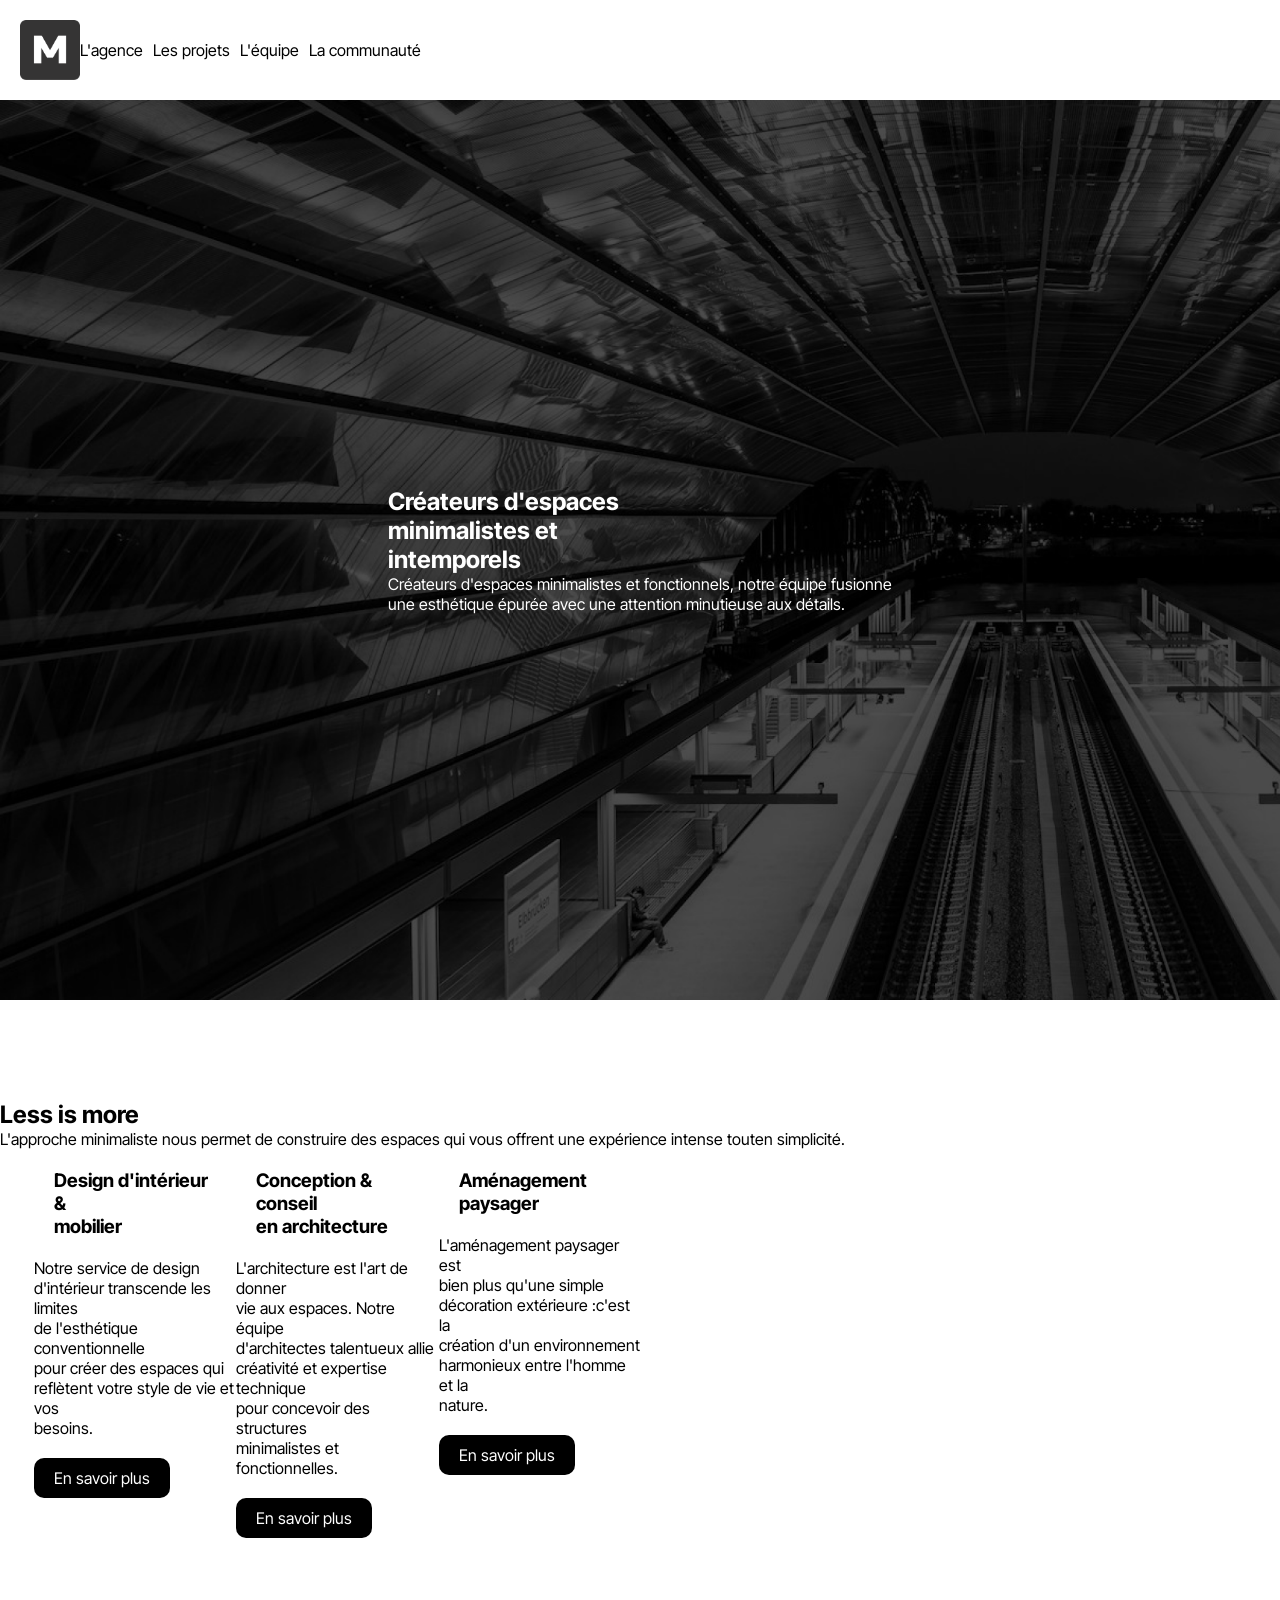
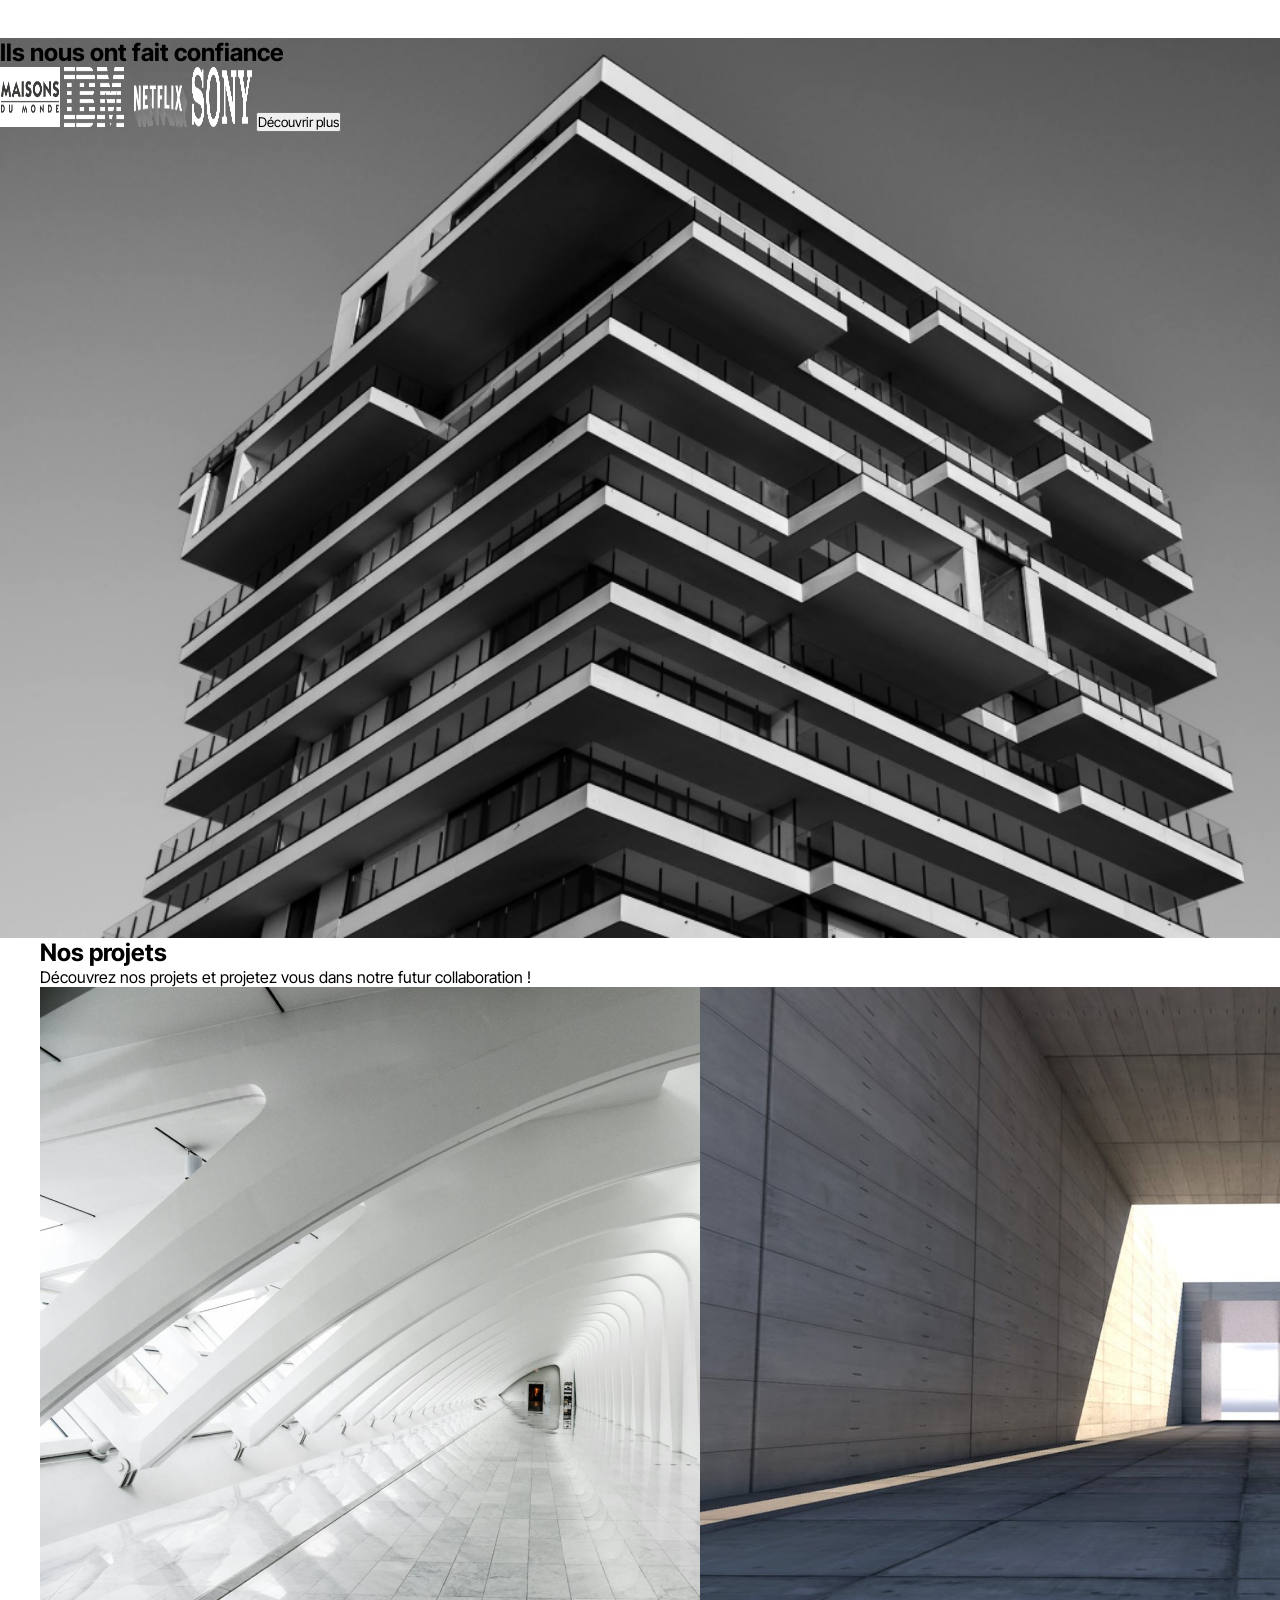
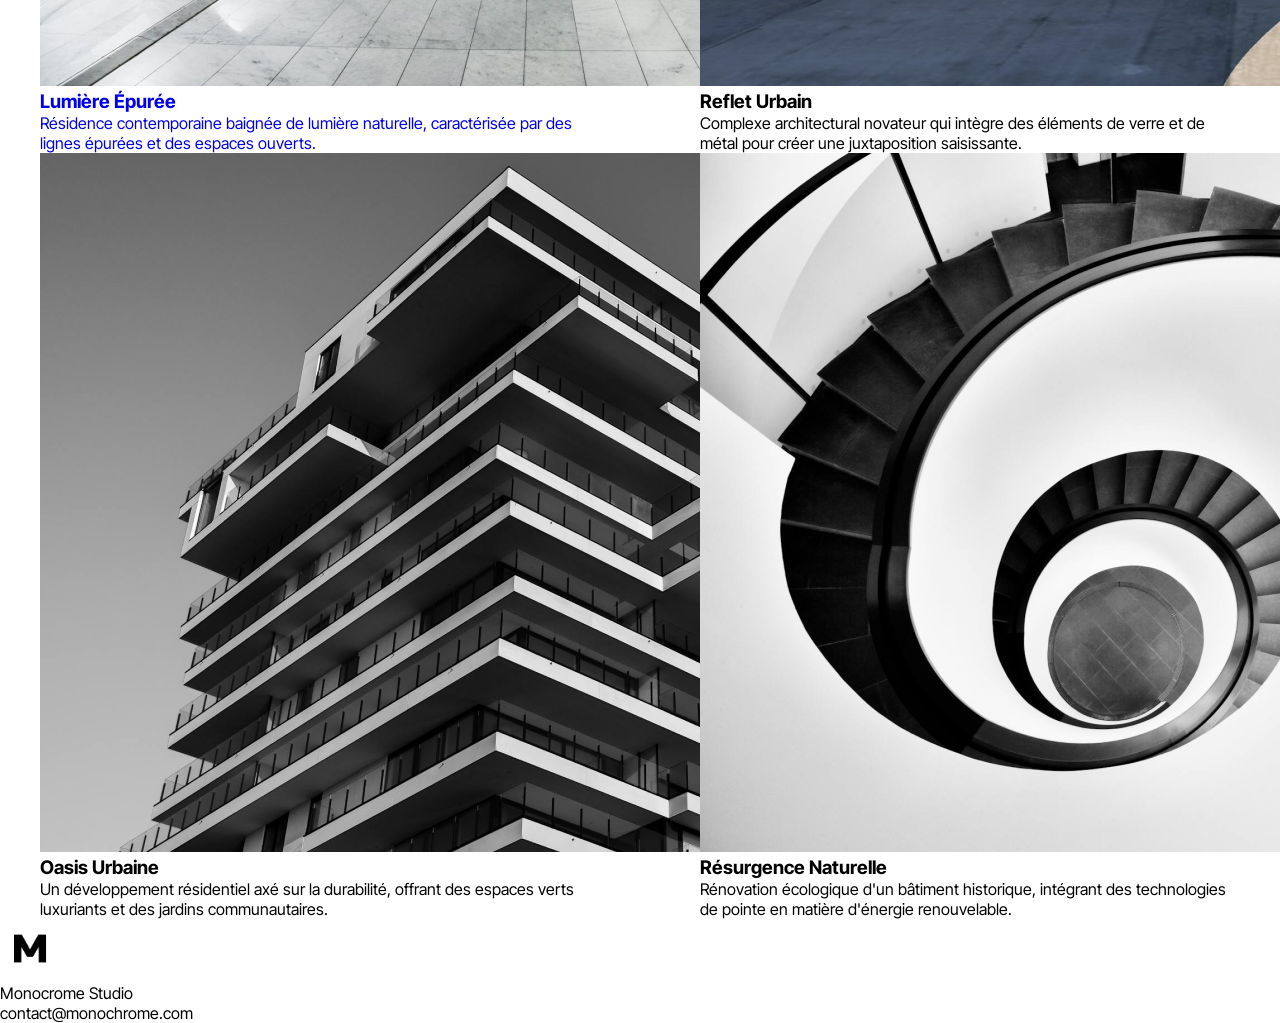
==== commit ab8d60dc: "Monochrome" ====
--- a/index.html
+++ b/index.html
@@ -36,24 +36,29 @@
     <section class="flex mgt-100">
         <div class="space-around">
             <h2>Less is more</h2>
-            <p>L'approche minimaliste nous permet de construire des espaces  qui vous offrent une expérience intense touten simplicité.</p>
+            <p>L'approche minimaliste nous permet de construire des espaces qui vous offrent une expérience intense
+                touten simplicité.</p>
         </div>
         <div class="flex  space-between space-around justify-center">
             <div class="card">
                 <h3 class="p-20">Design d'intérieur & <br> mobilier</h3>
-                <p>Notre service de design <br> d'intérieur transcende les limites <br> de l'esthétique conventionnelle <br>pour créer des espaces qui <br>reflètent votre style de vie et vos <br>  besoins.</p>
+                <p>Notre service de design <br> d'intérieur transcende les limites <br> de l'esthétique conventionnelle
+                    <br>pour créer des espaces qui <br>reflètent votre style de vie et vos <br> besoins.</p>
                 <a href="" class="btn-black mgt-20">En savoir plus</a>
             </div>
 
             <div class="card">
                 <h3 class="p-20">Conception & conseil <br>en architecture</h3>
-                <p>L'architecture est l'art de donner <br> vie aux espaces. Notre équipe <br> d'architectes talentueux allie <br> créativité et expertise technique <br> pour concevoir des structures <br> minimalistes et fonctionnelles.</p>
+                <p>L'architecture est l'art de donner <br> vie aux espaces. Notre équipe <br> d'architectes talentueux
+                    allie <br> créativité et expertise technique <br> pour concevoir des structures <br> minimalistes et
+                    fonctionnelles.</p>
                 <a href="" class="btn-black mgt-20">En savoir plus</a>
             </div>
 
             <div class="card">
                 <h3 class="p-20">Aménagement <br> paysager</h3>
-                <p>L'aménagement paysager est<br>bien plus qu'une simple<br>décoration extérieure :c'est la<br> création d'un environnement<br>harmonieux entre l'homme et la<br>nature.</p>
+                <p>L'aménagement paysager est<br>bien plus qu'une simple<br>décoration extérieure :c'est la<br> création
+                    d'un environnement<br>harmonieux entre l'homme et la<br>nature.</p>
                 <a href="" class="btn-black mgt-20">En savoir plus</a>
             </div>
         </div>
@@ -71,41 +76,42 @@
 
     <!-- Section 4 Nos projets-->
     <section class="container-1200">
-    
         <h2 id="Les projets">Nos projets</h2>
         <p>Découvrez nos projets et projetez vous dans notre futur collaboration !</p>
 
-    <div class="flex space-between">
-        <a href="lumière epurée.html" target="_blank" class="w-45">
-            <div>
-                <img src="asset/Pexels Photo by gdtography.png" width="150" height="150">
-                <h3>Lumière Épurée</h3>
-                <p>Résidence contemporaine baignée de lumière naturelle, caractérisée par des lignes épurées et des
-                espaces ouverts.</p>
+        <div class="flex space-between">
+            <a href="lumière epurée.html" target="_blank" class="w-45">
+                <div>
+                    <img src="asset/Pexels Photo by gdtography.png">
+                    <h3>Lumière Épurée</h3>
+                    <p>Résidence contemporaine baignée de lumière naturelle, caractérisée par des lignes épurées et des
+                        espaces ouverts.</p>
+                </div>
+            </a>
+
+            <div class="w-45">
+                <img src="asset/Pexels Photo by gdtography-2.png">
+                <h3>Reflet Urbain</h3>
+                <p>Complexe architectural novateur qui intègre des éléments de verre et de métal pour créer une
+                    juxtaposition saisissante.</p>
             </div>
-        </a>
 
-        <div class="w-45">
-            <img src="asset/Pexels Photo by gdtography-2.png" width="150" height="150">
-            <h3>Reflet Urbain</h3>
-            <p>Complexe architectural novateur qui intègre des éléments de verre et de métal pour créer une
-            juxtaposition saisissante.</p>
+            <div class="w-45">
+                <img src="asset/Pexels Photo by gdtography-1.png">
+                <h3>Oasis Urbaine</h3>
+                <p>Un développement résidentiel axé sur la durabilité, offrant des espaces verts luxuriants et des
+                    jardins
+                    communautaires.</p>
+            </div>
+
+            <div class="w-45">
+                <img src="asset/Pexels Photo by gdtography-3.png">
+                <h3>Résurgence Naturelle</h3>
+                <p>Rénovation écologique d'un bâtiment historique, intégrant des technologies de pointe en matière
+                    d'énergie
+                    renouvelable.</p>
+            </div>
         </div>
-
-        <div class="w-45">
-            <img src="asset/Pexels Photo by gdtography-1.png" width="150" height="150">
-            <h3>Oasis Urbaine</h3>
-            <p>Un développement résidentiel axé sur la durabilité, offrant des espaces verts luxuriants et des jardins
-            communautaires.</p>
-        </div>
-
-        <div class="w-45">
-            <img src="asset/Pexels Photo by gdtography-3.png" width="150" height="150">
-            <h3>Résurgence Naturelle</h3>
-            <p>Rénovation écologique d'un bâtiment historique, intégrant des technologies de pointe en matière d'énergie
-            renouvelable.</p>
-        </div>
-    </div>    
     </section>
 
     <!-- Footer -->
--- a/style.css
+++ b/style.css
@@ -130,5 +130,5 @@
 }
 
 .w-45{
-    width: 45px;
+    width: 45%;
 }
